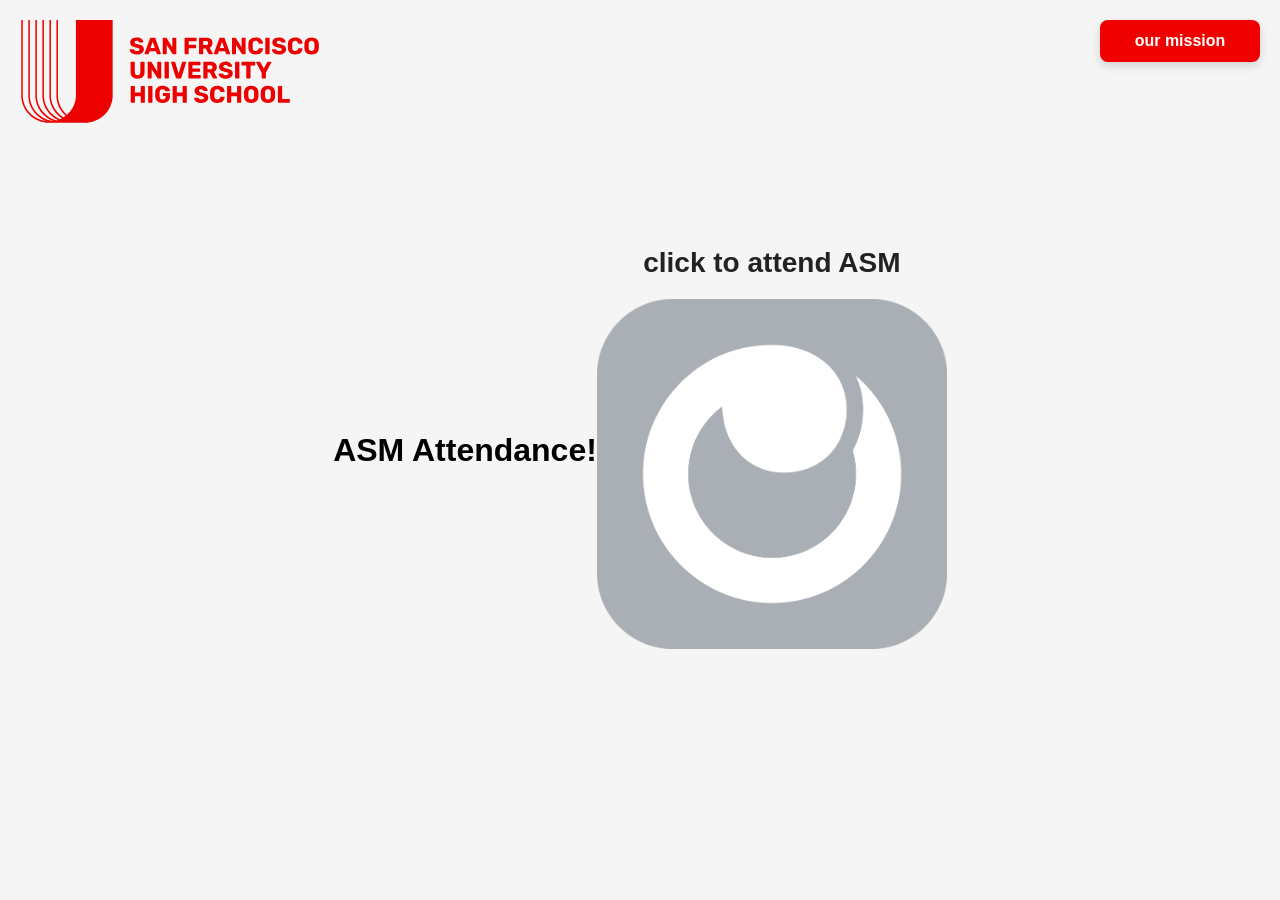
==== index.html @ a6f8d3dd "lol" ====
<!DOCTYPE html>
<html lang="en">
<head>
  <meta charset="UTF-8">
  <title>ASM Attendance</title>
  <link rel="stylesheet" href="style.css">
</head>
<h1 class="header">ASM Attendance!</h1>
<body>

<img src="logo.svg" class="logo" alt="School Logo">

<div class="mission-box">
  <div class="mission-title">our mission</div>
  <div class="mission-content">
    Much like the country of Bangladesh, Wise Sons Jewish Deli faces a serious overcrowding
    problem on Tuesday mornings. We have teamed up with SFUHS, Orah, and Benjamin Netanyahu
    to create a simple solution. You may now attend ASM without going near California Campus
    (or even the state of California).
  </div>
</div>

<div class="container">

  <div class="title-box">
    click to attend ASM
  </div>

  <img
    src="orah.png"
    id="attendanceButton"
    class="attendance-button"
    alt="Click for Attendance"
  >

</div>

<script src="script.js"></script>

</body>
</html>
---- style.css ----
body {
  margin: 0;
  height: 100vh;
  display: flex;
  justify-content: center;
  align-items: center;
  background: #f5f5f5;
  font-family: 'Lato', sans-serif;
}

.logo {
  position: absolute;
  top: 20px;
  left: 20px;
  width: 300px;
}

.mission-box {
  position: absolute;
  top: 20px;
  right: 20px;
  width: 160px;
  font-family: 'Lato', sans-serif;
}

.mission-title {
  padding: 12px;
  font-weight: 700;
  text-align: center;
  border-radius: 8px;
  cursor: pointer;
  box-shadow: 0 4px 10px rgba(0,0,0,0.15);
  background: #ef0100;
  color: white;
}

.mission-content {
  position: absolute;
  top: 100%;
  right: 0;
  width: 320px;
  border-radius: 8px;
  margin-top: 8px;
  padding: 12px;
  font-size: 14px;
  line-height: 1.4;
  box-shadow: 0 4px 10px rgba(0,0,0,0.15);
  background: #ef0100;
  color: white;

  opacity: 0;
  transform: translateY(-10px);
  pointer-events: none;
  transition: opacity 0.25s ease, transform 0.25s ease;
}

.mission-box:hover .mission-content {
  opacity: 1;
  transform: translateY(0);
  pointer-events: auto;
}

.container {
  text-align: center;
}

.title-box {
  font-size: 28px;
  font-weight: 700;
  margin-bottom: 20px;
  color: #222;
}

.attendance-button {
  width: 350px;
  cursor: pointer;
  transition: transform 0.15s ease;
}

.attendance-button:hover {
  transform: scale(1.05);
}

.attendance-button:active {
  transform: scale(0.97);
}
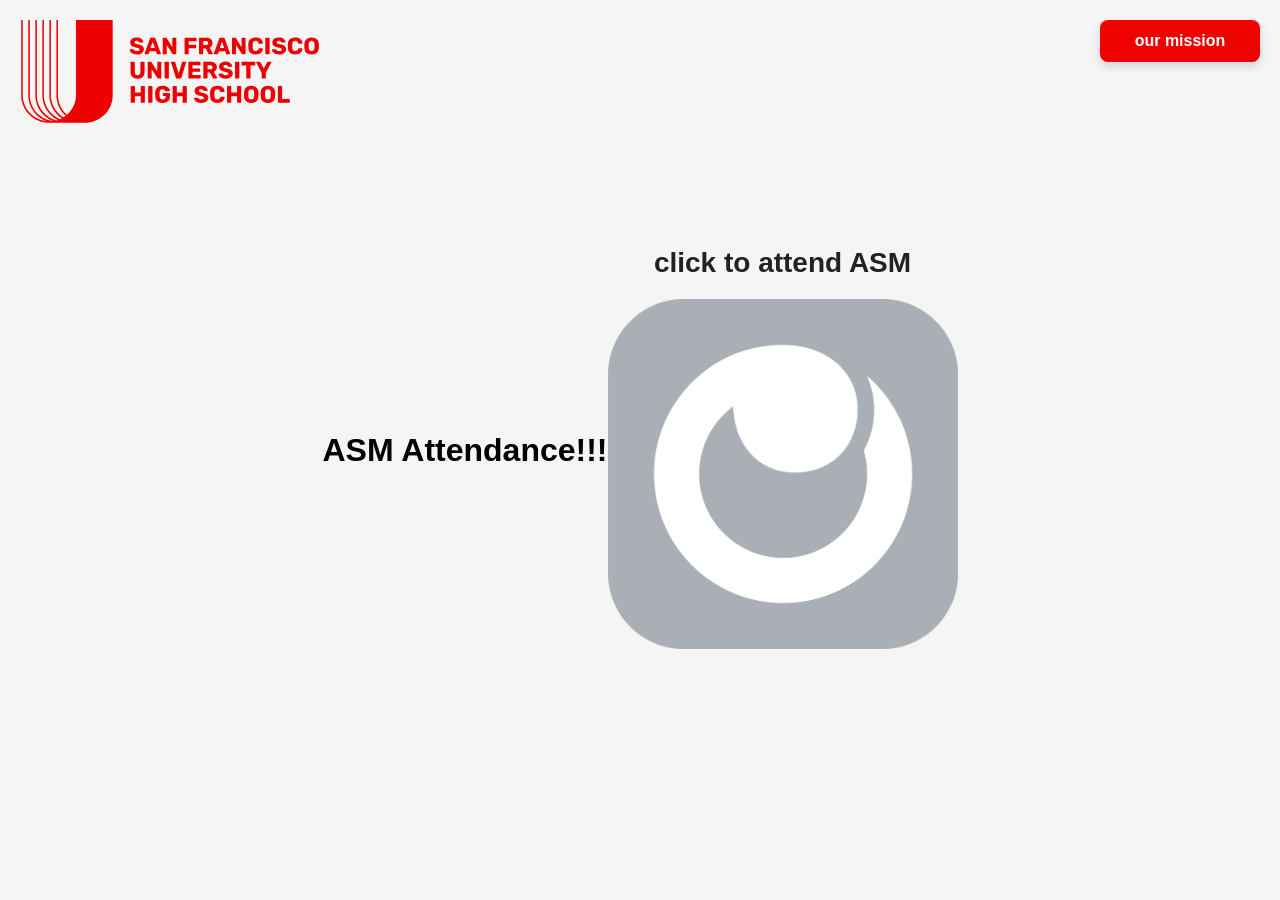
==== commit 8ad88697: "lol2" ====
--- a/index.html
+++ b/index.html
@@ -5,7 +5,7 @@
   <title>ASM Attendance</title>
   <link rel="stylesheet" href="style.css">
 </head>
-<h1 class="header">ASM Attendance!</h1>
+<h1 class="header">ASM Attendance!!!</h1>
 <body>
 
 <img src="logo.svg" class="logo" alt="School Logo">
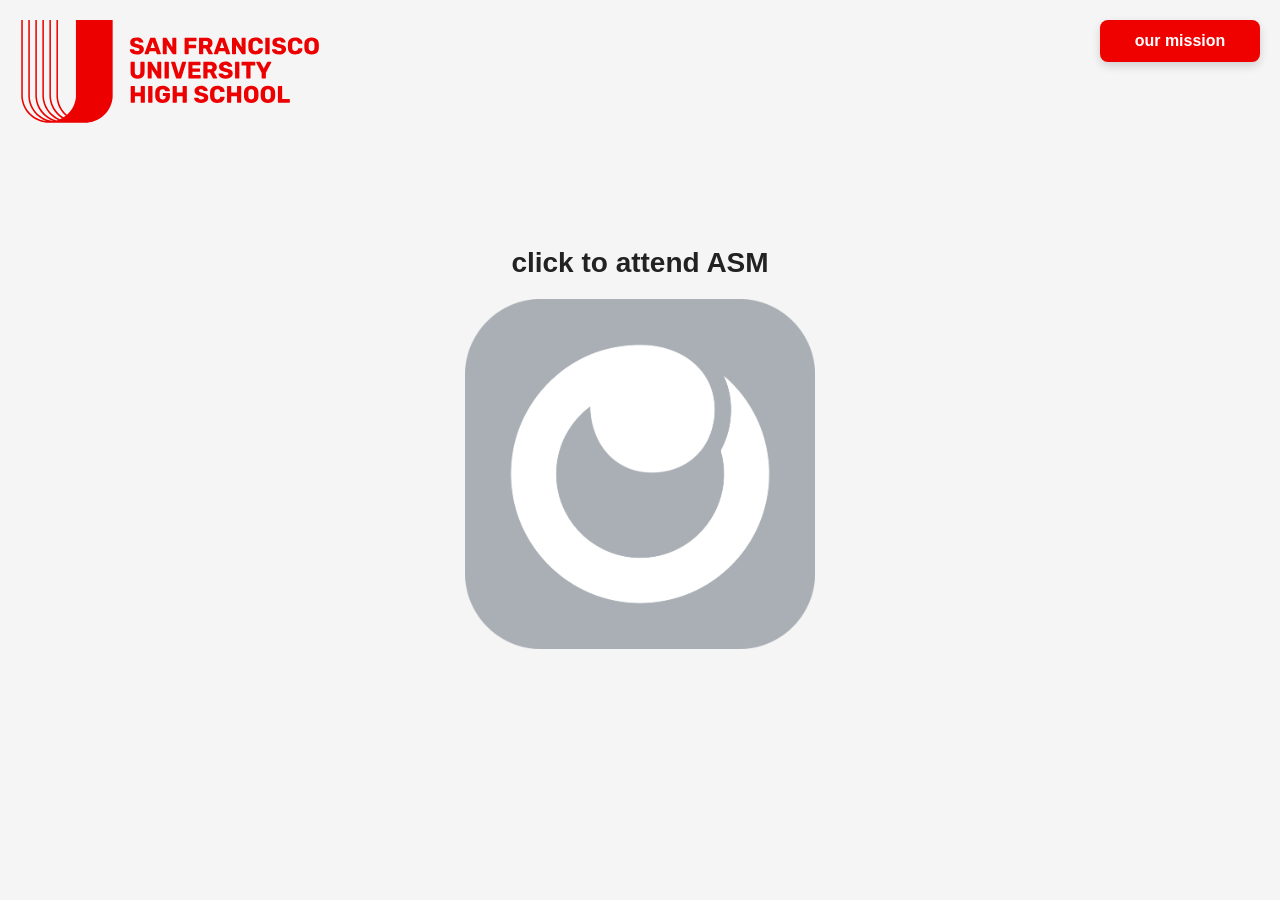
==== commit 8d02bb68: "Remove extra exclamation marks from header" ====
--- a/index.html
+++ b/index.html
@@ -5,7 +5,6 @@
   <title>ASM Attendance</title>
   <link rel="stylesheet" href="style.css">
 </head>
-<h1 class="header">ASM Attendance!!!</h1>
 <body>
 
 <img src="logo.svg" class="logo" alt="School Logo">
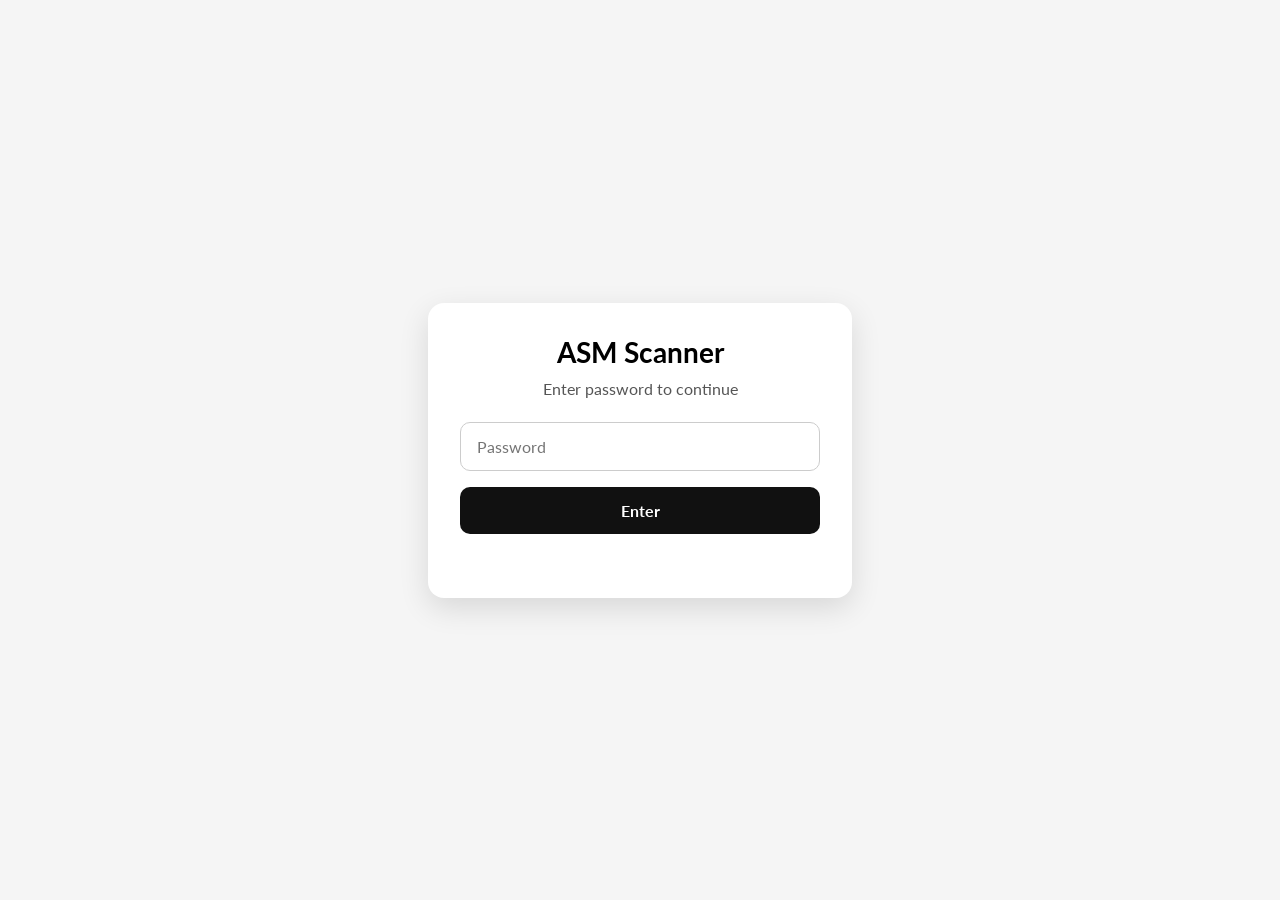
==== commit 0be16f5d: "Add files via upload" ====
--- a/index.html
+++ b/index.html
@@ -2,39 +2,108 @@
 <html lang="en">
 <head>
   <meta charset="UTF-8">
-  <title>ASM Attendance</title>
-  <link rel="stylesheet" href="style.css">
+  <title>ASM Access</title>
+  <link rel="preconnect" href="https://fonts.googleapis.com">
+  <link rel="preconnect" href="https://fonts.gstatic.com" crossorigin>
+  <link href="https://fonts.googleapis.com/css2?family=Lato:wght@400;700&display=swap" rel="stylesheet">
+  <style>
+    body {
+      margin: 0;
+      min-height: 100vh;
+      display: flex;
+      justify-content: center;
+      align-items: center;
+      background: #f5f5f5;
+      font-family: 'Lato', sans-serif;
+    }
+
+    .login-card {
+      width: 360px;
+      background: white;
+      padding: 32px;
+      border-radius: 16px;
+      box-shadow: 0 10px 30px rgba(0,0,0,0.12);
+      text-align: center;
+    }
+
+    h1 {
+      margin: 0 0 10px;
+      font-size: 28px;
+    }
+
+    p {
+      margin: 0 0 24px;
+      color: #555;
+    }
+
+    input {
+      width: 100%;
+      box-sizing: border-box;
+      padding: 14px 16px;
+      font-size: 16px;
+      border: 1px solid #ccc;
+      border-radius: 10px;
+      margin-bottom: 16px;
+      font-family: inherit;
+    }
+
+    button {
+      width: 100%;
+      padding: 14px 16px;
+      font-size: 16px;
+      font-weight: 700;
+      border: none;
+      border-radius: 10px;
+      background: #111;
+      color: white;
+      cursor: pointer;
+      font-family: inherit;
+    }
+
+    button:hover {
+      opacity: 0.92;
+    }
+
+    .error {
+      margin-top: 14px;
+      color: #c62828;
+      font-size: 14px;
+      min-height: 18px;
+    }
+  </style>
 </head>
 <body>
+  <div class="login-card">
+    <h1>ASM Scanner</h1>
+    <p>Enter password to continue</p>
 
-<img src="logo.svg" class="logo" alt="School Logo">
+    <input type="password" id="passwordInput" placeholder="Password">
+    <button id="loginBtn">Enter</button>
 
-<div class="mission-box">
-  <div class="mission-title">our mission</div>
-  <div class="mission-content">
-    Much like the country of Bangladesh, Wise Sons Jewish Deli faces a serious overcrowding
-    problem on Tuesday mornings. We have teamed up with SFUHS, Orah, and Benjamin Netanyahu
-    to create a simple solution. You may now attend ASM without going near California Campus
-    (or even the state of California).
-  </div>
-</div>
-
-<div class="container">
-
-  <div class="title-box">
-    click to attend ASM
+    <div class="error" id="errorMsg"></div>
   </div>
 
-  <img
-    src="orah.png"
-    id="attendanceButton"
-    class="attendance-button"
-    alt="Click for Attendance"
-  >
+  <script>
+    const PASSWORD = "3065";
+    const input = document.getElementById("passwordInput");
+    const button = document.getElementById("loginBtn");
+    const errorMsg = document.getElementById("errorMsg");
 
-</div>
+    function checkPassword() {
+      if (input.value === PASSWORD) {
+        window.location.href = "attendance.html";
+      } else {
+        errorMsg.textContent = "Incorrect password";
+      }
+    }
 
-<script src="script.js"></script>
+    button.addEventListener("click", checkPassword);
 
+    input.addEventListener("keydown", (e) => {
+      if (e.key === "Enter") {
+        checkPassword();
+      }
+    });
+  </script>
 </body>
-</html>
+</html>
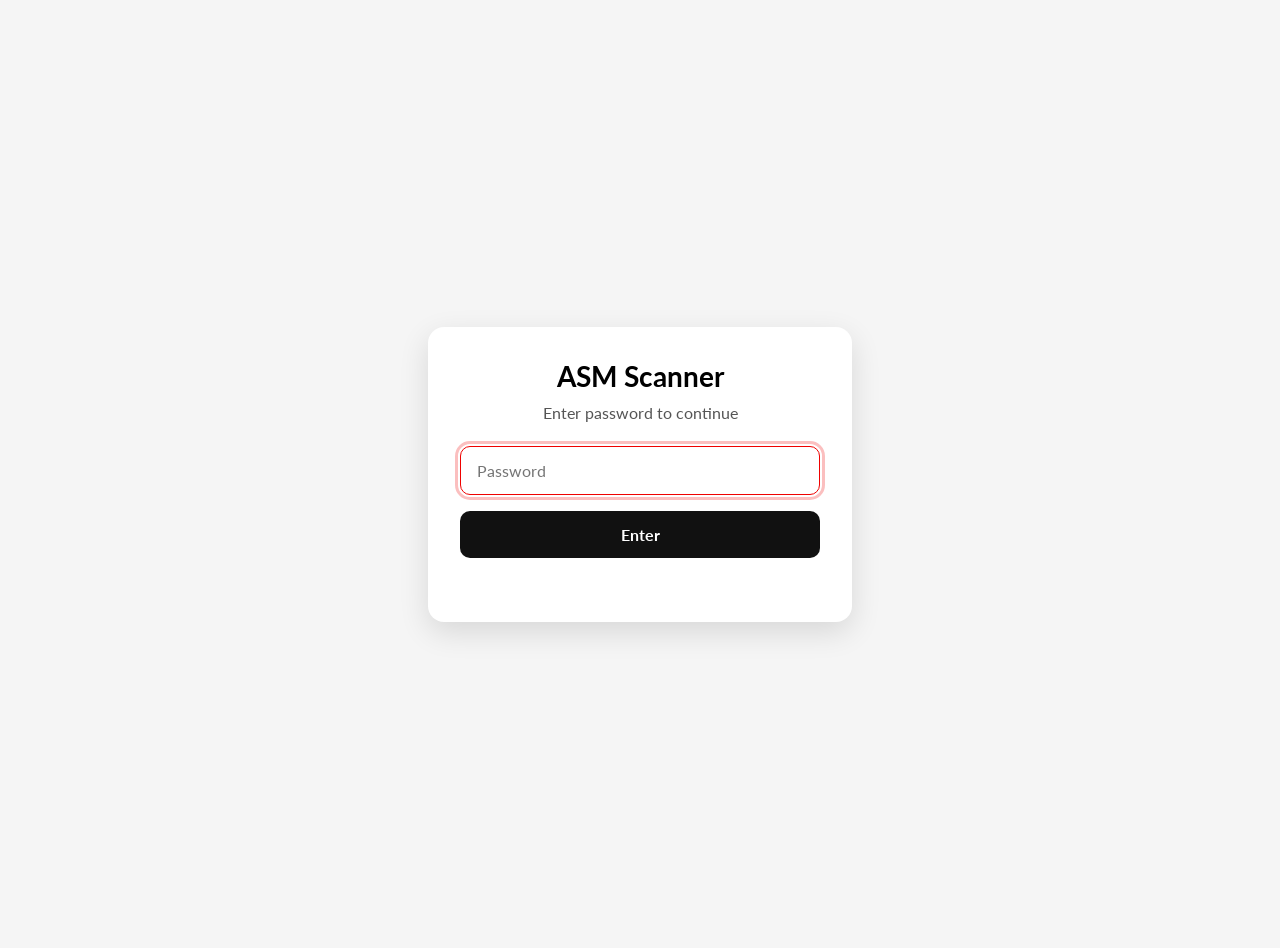
==== commit cccbb24b: "Improve mobile UX and attendance gating" ====
--- a/index.html
+++ b/index.html
@@ -1,7 +1,8 @@
-<!DOCTYPE html>
+<!DOCTYPE html>
 <html lang="en">
 <head>
   <meta charset="UTF-8">
+  <meta name="viewport" content="width=device-width, initial-scale=1.0">
   <title>ASM Access</title>
   <link rel="preconnect" href="https://fonts.googleapis.com">
   <link rel="preconnect" href="https://fonts.gstatic.com" crossorigin>
@@ -9,6 +10,7 @@
   <style>
     body {
       margin: 0;
+      padding: 24px;
       min-height: 100vh;
       display: flex;
       justify-content: center;
@@ -18,51 +20,58 @@
     }
 
     .login-card {
-      width: 360px;
+      width: min(360px, 100%);
       background: white;
       padding: 32px;
       border-radius: 16px;
       box-shadow: 0 10px 30px rgba(0,0,0,0.12);
       text-align: center;
-    }
+    }
 
-    h1 {
-      margin: 0 0 10px;
-      font-size: 28px;
-    }
+    h1 {
+      margin: 0 0 10px;
+      font-size: 28px;
+    }
 
-    p {
-      margin: 0 0 24px;
-      color: #555;
-    }
+    p {
+      margin: 0 0 24px;
+      color: #555;
+    }
 
     input {
       width: 100%;
       box-sizing: border-box;
       padding: 14px 16px;
       font-size: 16px;
-      border: 1px solid #ccc;
-      border-radius: 10px;
+      border: 1px solid #ccc;
+      border-radius: 10px;
       margin-bottom: 16px;
       font-family: inherit;
+    }
+
+    input:focus,
+    button:focus-visible {
+      outline: 3px solid rgba(239, 1, 0, 0.25);
+      outline-offset: 2px;
+      border-color: #ef0100;
     }
 
     button {
       width: 100%;
       padding: 14px 16px;
       font-size: 16px;
-      font-weight: 700;
-      border: none;
-      border-radius: 10px;
-      background: #111;
-      color: white;
-      cursor: pointer;
-      font-family: inherit;
-    }
+      font-weight: 700;
+      border: none;
+      border-radius: 10px;
+      background: #111;
+      color: white;
+      cursor: pointer;
+      font-family: inherit;
+    }
 
-    button:hover {
-      opacity: 0.92;
-    }
+    button:hover {
+      opacity: 0.92;
+    }
 
     .error {
       margin-top: 14px;
@@ -70,18 +79,49 @@
       font-size: 14px;
       min-height: 18px;
     }
+
+    .sr-only {
+      position: absolute;
+      width: 1px;
+      height: 1px;
+      padding: 0;
+      margin: -1px;
+      overflow: hidden;
+      clip: rect(0, 0, 0, 0);
+      white-space: nowrap;
+      border: 0;
+    }
+
+    @media (max-width: 480px) {
+      body {
+        padding: 16px;
+      }
+
+      .login-card {
+        padding: 24px;
+        border-radius: 14px;
+      }
+    }
   </style>
 </head>
 <body>
-  <div class="login-card">
+  <main class="login-card">
     <h1>ASM Scanner</h1>
     <p>Enter password to continue</p>
 
-    <input type="password" id="passwordInput" placeholder="Password">
-    <button id="loginBtn">Enter</button>
+    <label class="sr-only" for="passwordInput">Password</label>
+    <input
+      type="password"
+      id="passwordInput"
+      placeholder="Password"
+      autocomplete="current-password"
+      autofocus
+      aria-describedby="errorMsg"
+    >
+    <button id="loginBtn" type="button">Enter</button>
 
-    <div class="error" id="errorMsg"></div>
-  </div>
+    <div class="error" id="errorMsg" aria-live="polite"></div>
+  </main>
 
   <script>
     const PASSWORD = "3065";
@@ -99,11 +139,15 @@
 
     button.addEventListener("click", checkPassword);
 
+    input.addEventListener("input", () => {
+      errorMsg.textContent = "";
+    });
+
     input.addEventListener("keydown", (e) => {
       if (e.key === "Enter") {
         checkPassword();
       }
-    });
-  </script>
-</body>
-</html>+    });
+  </script>
+</body>
+</html>
